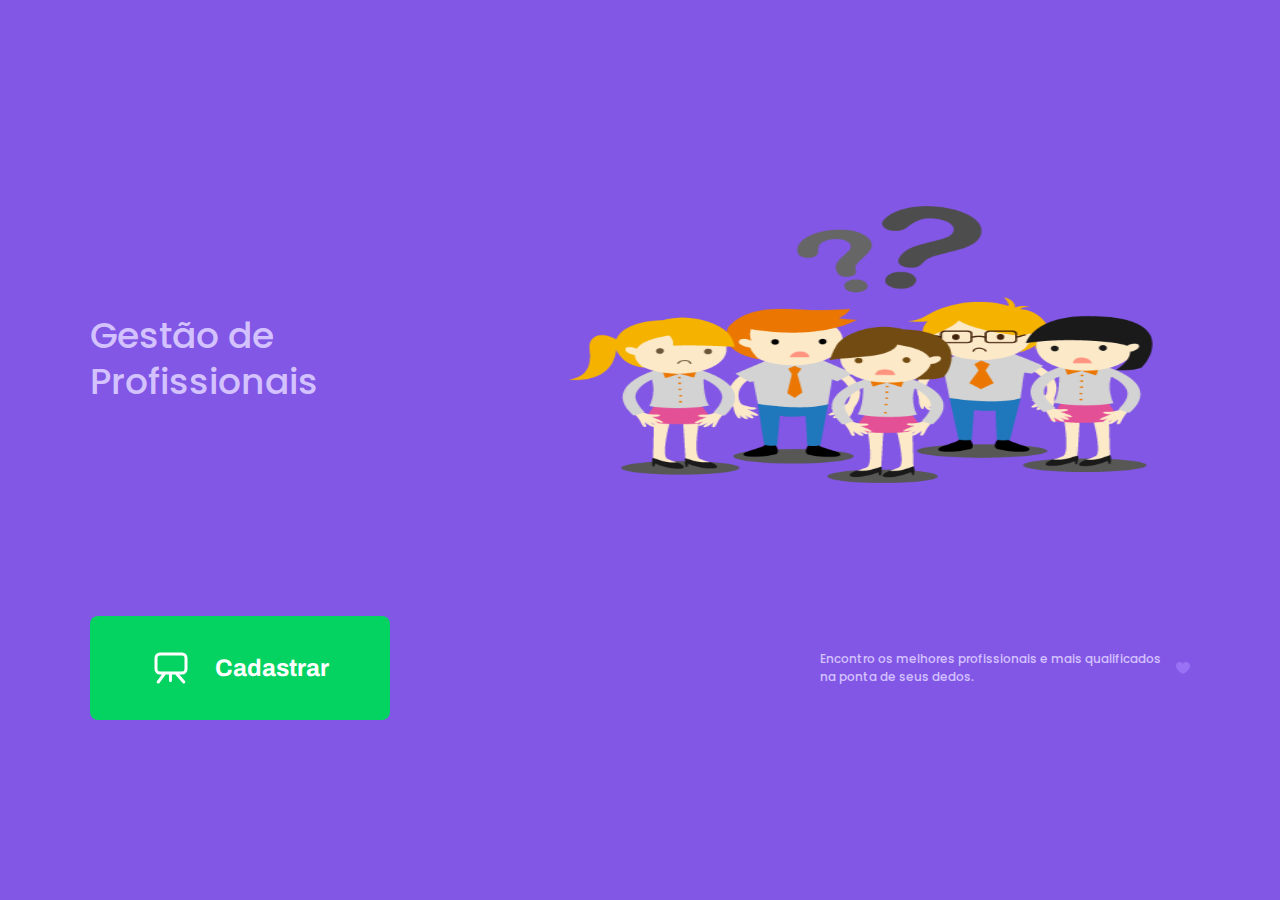
==== index.html @ d30770c9 "first" ====
<!DOCTYPE html>
<html lang="pt-br">
<head>
    <meta charset="UTF-8">
    <meta name="viewport" content="width=device-width, initial-scale=1.0">
    <meta name="theme-color" content="#8257E5">


    <title>Gestão de Profissionais</title>

    <link rel="shortcut icon" href="./public/images/stam.png" type="image/png" >

    <!-- <link rel="shortcut icon" href="/public/images/favicon.png" type="image/png" > -->


    <style>
        /* Para acessar um atributo (tipo o class do h1) uso o . + nome do atributo */
        /* .red {
            color: red;
        } */
        /* Para acessar o id, ao invés do . uso #
        #page-landing {} */
    </style>

    <link rel="stylesheet" href="./public/styles/main.css">
    <link rel="stylesheet" href="./public/styles/page-landing.css">

    <link href="https://fonts.googleapis.com/css2?family=Archivo:wght@400;700&amp;family=Poppins:wght@400;600&amp;display=swap" rel="stylesheet">

</head>
<body id="page-landing">
    <!-- <h1 class="red">Proffy</h1> -->
    <!-- <h1 id="page-landing">Proffy</h1> -->

    <div id="container">
        <div class="logo-container">
            <h2>Gestão de Profissionais</h2>
        </div>

        <img class= "hero-image" src="./public/images/peo.png" alt="Gestao de pessoas">

        <div class="buttons-container">            

            <a class="give-classes" href="./give-classes.html">
                <img src="./public/images/icons/give-classes.svg" alt="Quero Agendar"> Cadastrar
            </a>

        </div>

        <p class="total-connections">
            Encontro os melhores profissionais e mais qualificados na ponta
            de seus dedos.
            <img src="./public/images/icons/purple-heart.svg" alt="Coração roxo">
        </p>

       

    </div>   
    
</body>
</html>
---- public/styles/main.css ----
/* CSS - Cascading Style Sheet - Página de Estilo em Cascata */

:root {
    --color-background: #F0F0F7;
    --color-primary-lighter: #9871F5;
    --color-primary-light: #916BEA;
    --color-primary: #8257E5;
    --color-primary-dark: #774DD6;
    --color-primary-darker: #6842c2;
    --color-secondary: #04D361;
    --color-secondary-dark: #04bf58;
    --color-title-in-primary: #FFFFFF;
    --color-text-in-primary: #D4C2FF;
    --color-text-title: #32264D;
    --color-text-complement: #9C98A6;
    --color-text-base: #6A6180;
    --color-line-in-white: #E6E6F0;
    --color-input-background: #F8F8FC;
    --color-button-text: #FFFFFF;
    --color-box-base: #FFFFFF;
    --color-box-footer: #FAFAFC;
    --color-small-info: #C1BCCC;

    /* Tamanho da fonte padrão: 16px - 100% - 1rem */
    font-size: 60%; /* controle das medidas rem (root element)- Relativo ao root*/
}

* {
    margin: 0;
    padding: 0;
    box-sizing: border-box;
}

html,
body {
    height: 100vh;
}

body {
    background: var(--color-background);
    /* font-size: 1rem; - rem: relativo ao root / em: relativo ao elemento-Pai */
    display: flex;
    align-items: center;
    justify-content: center;
}

body,
input,
button,
textarea {
    /* font: 500 1.6rem Poppins;  */
    font-weight: 500;
    font-family: Poppins;
    font-size: 1.6rem;
    color: var(--color-text-base)
}

#container {
    width: 90vw;  /*Independente do tamanho da tela(view) irá ocupar 90 */
    max-width: 700px;  /*Acima de 700px, não aumenta mais  */
}

@media (min-width: 700px) {
    :root {
        font-size: 62.5%;    /* Todo 1rem será relativo a 10px */
    }
}
---- public/styles/page-landing.css ----
#page-landing {
    background: var(--color-primary);


}

#page-landing #container {
    color: var(--color-text-in-primary);
}


.logo-container {
    text-align: center;
    margin-bottom: 3.2rem;
}

.logo-container h2 {
    font-weight: 500;
    font-size: 3.6rem;
    line-height: 4.6rem;
    margin-top: 0.8rem;
}

.logo-container img {
    height: 10rem;
}

.hero-image {
    width: 100%;
}

.buttons-container {
    display: flex;
    justify-content: center;
    margin: 3.2rem 0;
}

.buttons-container a {
    width: 30rem;
    height: 10.4rem;

    border-radius: 0.8rem;
    margin-right: 1.6rem;

    font: 700 2.4rem Archivo; 

    display: flex;
    align-items: center;
    justify-content: center;

    text-decoration: none;     /* Retira o underline do link */

    transition: background 0.2s ;

    color: var(--color-button-text);
}



.buttons-container a img {
    width: 4rem;
    margin-right: 2.4rem;
}

.buttons-container a.study {
    background: var(--color-primary-lighter);
}

.buttons-container a.study:hover {
    background: var(--color-primary-light);
}

.buttons-container a.give-classes {
    background: var(--color-secondary);
    margin-right: 0;

}

.buttons-container a.give-classes:hover {
    background: var(--color-secondary-dark);
}

.total-connections {
    font-size: 1.8rem;

    display: flex;
    align-items: center;
    justify-content: center;
}

.total-connections img {
    margin-left: 0.8rem;
}


@media (max-width: 699px) {
    :root {
        font-size: 40%;
    }
}

/* media-querry: Uma regra css que só será aplicada quando cumprir uma certa condição, ou seja, a regra CSS dentro do @media só acontece quando cumprir a condição dentro dos parênteses - ou seja, o width for maior que 1100px */

@media (min-width: 1100px) {
    #page-landing #container {
        max-width: 1100px;
        display: grid;
        grid-template-columns: 2fr 1fr 2fr;
        grid-template-rows: 350px 1fr;
        grid-template-areas: 
        "proffy image image"
        "button button texting";
        column-gap: 87px;
        row-gap: 86px;
    }

    .logo-container {
        grid-area: proffy;
        text-align: initial;
        align-self: center;
        margin:0;
    }

    .logo-container img {
        height: 127px;
    }

    .hero-image {
        grid-area: image;
        height: 350px;
    }

    .buttons-container {
        grid-area: button;
        justify-content: flex-start;
        margin: 0;
    }
    .total-connections {
        grid-area: texting;
        justify-self: end;
        font-size: 1.2rem;
    }
}
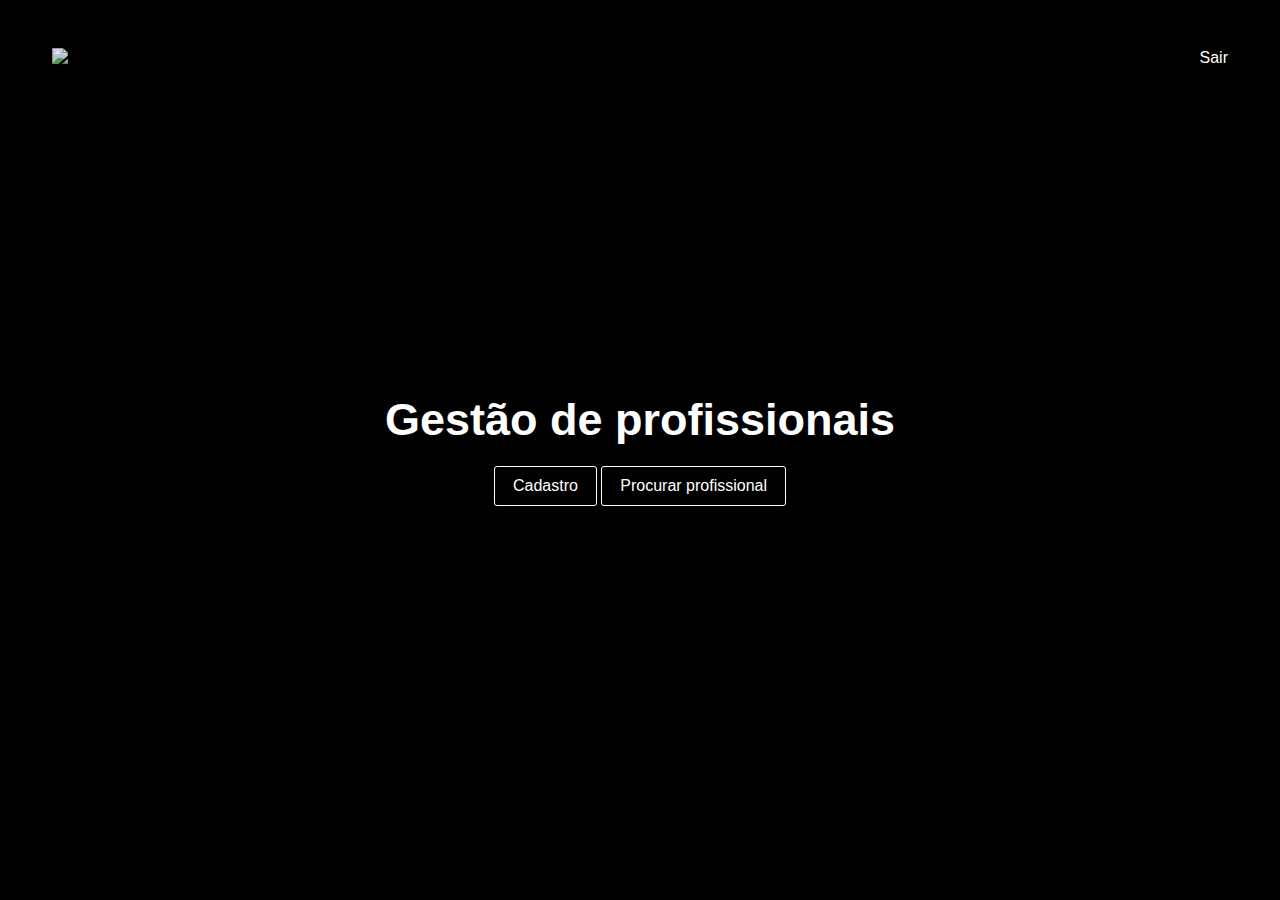
==== commit 1e15d54c: "Add files via upload" ====
--- a/index.html
+++ b/index.html
@@ -3,59 +3,31 @@
 <head>
     <meta charset="UTF-8">
     <meta name="viewport" content="width=device-width, initial-scale=1.0">
-    <meta name="theme-color" content="#8257E5">
+    <link href="public/styles/style.css" rel="stylesheet"/>
+    <title>Gestão de profissionais</title>
 
+    <link rel="shortcut icon" href="./public/images/logo.png" type="image/png" >
+</head>
+<body>
+    <header>
+        <nav class="menu">
+            <a href="index1.html"  class="logo">
+                <img src="./public/images/logo2.jpg">
 
-    <title>Gestão de Profissionais</title>
+            </a>
+            <ul>
+                <li><a href="login1.html">Sair</a></li>
+            </ul>
+        </nav>
 
-    <link rel="shortcut icon" href="./public/images/stam.png" type="image/png" >
-
-    <!-- <link rel="shortcut icon" href="/public/images/favicon.png" type="image/png" > -->
-
-
-    <style>
-        /* Para acessar um atributo (tipo o class do h1) uso o . + nome do atributo */
-        /* .red {
-            color: red;
-        } */
-        /* Para acessar o id, ao invés do . uso #
-        #page-landing {} */
-    </style>
-
-    <link rel="stylesheet" href="./public/styles/main.css">
-    <link rel="stylesheet" href="./public/styles/page-landing.css">
-
-    <link href="https://fonts.googleapis.com/css2?family=Archivo:wght@400;700&amp;family=Poppins:wght@400;600&amp;display=swap" rel="stylesheet">
-
-</head>
-<body id="page-landing">
-    <!-- <h1 class="red">Proffy</h1> -->
-    <!-- <h1 id="page-landing">Proffy</h1> -->
-
-    <div id="container">
-        <div class="logo-container">
-            <h2>Gestão de Profissionais</h2>
+    <selection class="principal">
+        <img class="view" src="./public/images/Tekton final.jpg" alt="" >
+        <h2>Gestão de profissionais</h2>
+        <div class="links">
+            <a href="give-classes1.html">Cadastro</a>
+            <a href="search.html">Procurar profissional</a>
         </div>
-
-        <img class= "hero-image" src="./public/images/peo.png" alt="Gestao de pessoas">
-
-        <div class="buttons-container">            
-
-            <a class="give-classes" href="./give-classes.html">
-                <img src="./public/images/icons/give-classes.svg" alt="Quero Agendar"> Cadastrar
-            </a>
-
-        </div>
-
-        <p class="total-connections">
-            Encontro os melhores profissionais e mais qualificados na ponta
-            de seus dedos.
-            <img src="./public/images/icons/purple-heart.svg" alt="Coração roxo">
-        </p>
-
-       
-
-    </div>   
-    
+    </selection>
+    </header>
 </body>
 </html>--- a/public/styles/style.css
+++ b/public/styles/style.css
@@ -0,0 +1,76 @@
+*{
+    margin: 0;
+    padding: 0;
+    box-sizing: border-box;
+    font-family: Arial, Helvetica, sans-serif;
+
+}
+
+header{
+    width: 100%;
+    height: 100vh;
+    background-image: linear-gradient(rgba(0, 0, 0, 1),rgb(0, 0, 0.7));
+    background-position: center;
+    background-size: cover;
+}
+img{
+    opacity: 0.9;
+}
+
+a{
+    text-decoration: none;
+}
+
+header .menu{
+    position:absolute;
+    width: 100%;
+    display: flex;
+    align-items: center;
+    justify-content: space-between;
+    padding: 40px;
+}
+
+header .menu li{
+    display: inline-block;
+}
+
+header .menu a{
+    color: white;
+    padding: 8px 12px;
+    border-radius: 3px;
+    transition: 200ms;
+
+}
+
+header .menu .ativo, header .menu a:hover{
+    color: white;
+    background-color: rgb(82, 196, 255);
+}
+
+.principal{
+    height: 100vh;
+    display: flex;
+    align-items: center;
+    justify-content: center;
+    flex-direction: column;
+}
+
+.principal h2{
+    color: white;
+    font-size: 45px;
+}
+
+.principal .links a{
+    color: white;
+    padding: 10px 18px;
+    display: inline-block;
+    border: 1px solid white;
+    border-radius: 3px;
+    margin-top: 20px;
+    transition: 200ms;
+}
+
+.principal .links a:hover{
+    color: rgb(38, 137, 196);
+    background-color: rgb(82, 196, 255);
+}